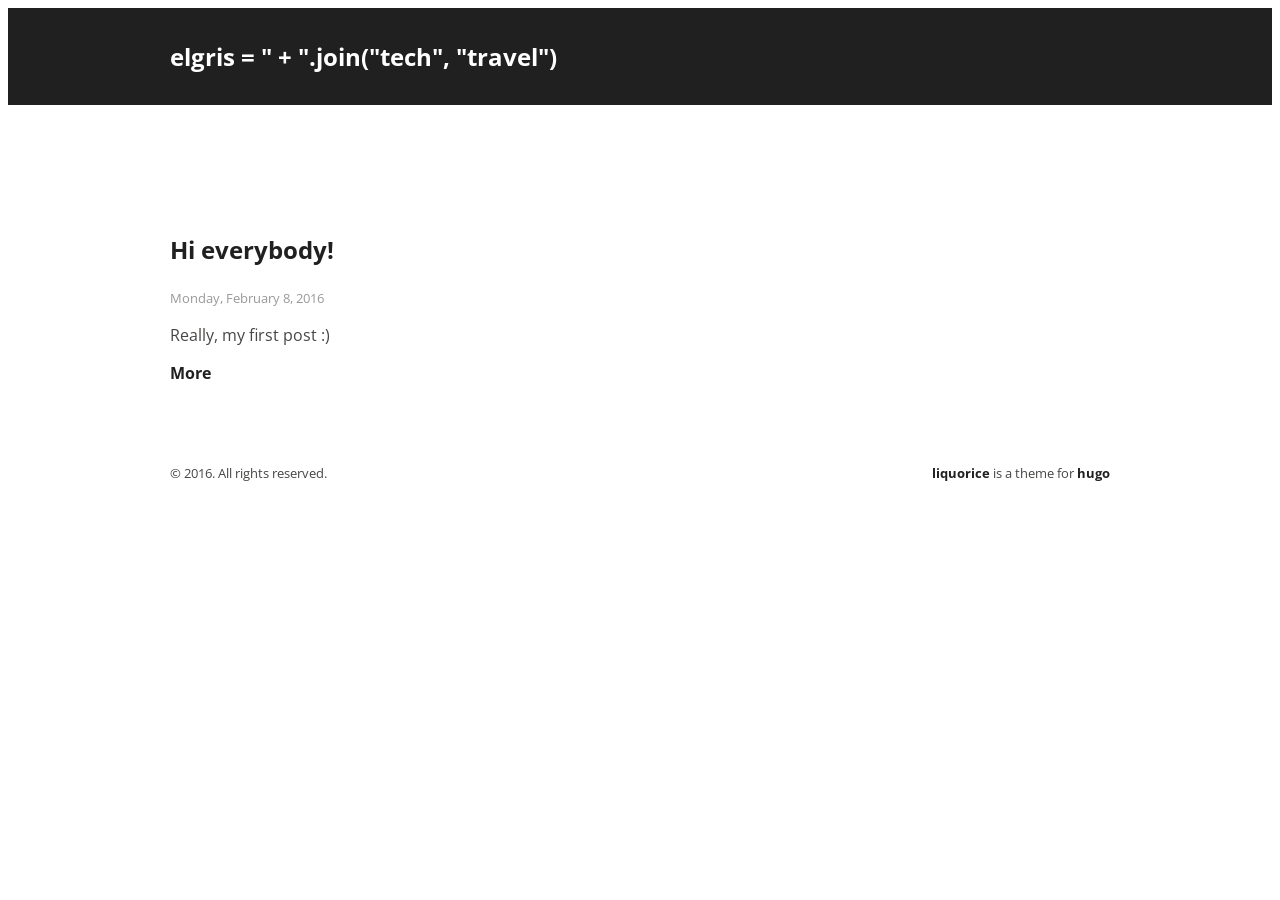
==== index.html @ b73006e8 "updating website" ====
<!DOCTYPE html>
<html xmlns="//www.w3.org/1999/xhtml" xml:lang="en" lang="en-us">
    <head>
        
        <meta http-equiv="content-type" content="text/html; charset=utf-8" />
        <meta name="viewport" content="width=device-width, initial-scale=1.0, maximum-scale=1" />

        <title>elgris = &#34; &#43; &#34;.join(&#34;tech&#34;, &#34;travel&#34;) &middot; elgris = &#34; &#43; &#34;.join(&#34;tech&#34;, &#34;travel&#34;)</title>
        <link rel='stylesheet' href='//fonts.googleapis.com/css?family=Open+Sans:400,300,600' type='text/css'>
        <link rel="stylesheet" href="http://elgris.github.io/libraries/normalize.3.0.1.css" />
        <link rel="stylesheet" href="http://elgris.github.io/css/liquorice.css" />
        <link rel="shortcut icon" href="http://elgris.github.io/favicon.ico" />
        <link rel="apple-touch-icon-precomposed" href="http://elgris.github.io/apple-touch-icon-144-precomposed.png" sizes="144x144" />
        <link rel="alternate" href="http://elgris.github.io/index.xml" type="application/rss+xml" title="elgris = &#34; &#43; &#34;.join(&#34;tech&#34;, &#34;travel&#34;)" />
    </head>
    <body class="li-body">

<header class="li-page-header">
    <div class="container">
        <div class="row">
            <div class="sixteen columns">
                <div class="li-brand li-left">
                <a href="http://elgris.github.io">elgris = &#34; &#43; &#34;.join(&#34;tech&#34;, &#34;travel&#34;)</a></div>
                <div class="li-menu li-right">
                    <span class="li-menu-icon" onclick="javascript:toggle('menu');">&#9776;</span>
                    <ul id="menu2" class="li-menu-items">
                        
                    </ul>
                </div>
            </div>
        </div>
        <div class="row">
            <div class="sixteen columns">
                <ul id="menu" class="li-menu-items li-menu-mobile">
                    
                </ul>
            </div>
        </div>
    </div>
</header>


    <div class="container">
        <div class="row">
            <div class="sixteen columns">
                <div class="li-main-article-list">
                    
                        <div class="li-article">
                            <article>
    <header>
        <h2><a href="http://elgris.github.io/blog/first-post/">Hi everybody! </a></h2>
        <time class="li-article-date">Monday, February 8, 2016</time>
    </header>
    <section class="li-article-section">
        Really, my first post :)
    </section>
    <footer>
        <a href='http://elgris.github.io/blog/first-post/'>More</a>
    </footer>
</article>

                        </div>
                    
                </div>
            </div>
        </div>
    </div>

<footer class="li-page-footer">
    <div class="container">
        <div class="row">
            <div class="sixteen columns">
                <div class="li-page-footer-legal">
                    &copy; 2016. All rights reserved. 
                </div>
                <div class="li-page-footer-theme">
                    <span class=""><a href="https://github.com/eliasson/liquorice/">liquorice</a> is a theme for <a href="http://hugo.spf13.com">hugo</a></span>
                </div>
            </div>
        </div>
    </div>
</footer>

    <script type="text/javascript">
    <!--
    function toggle(id) {
        var e = document.getElementById(id);
        e.style.display == 'block' ? e.style.display = 'none' : e.style.display = 'block';
    }
    
    </script>
    <script type="text/javascript">
    <!--
        var _gaq = _gaq || [];
        _gaq.push(['_setAccount', ""]);
        _gaq.push(['_trackPageview']);

        (function() {
        var ga = document.createElement('script'); ga.type = 'text/javascript'; ga.async = true;
        ga.src = ('https:' == document.location.protocol ? 'https://ssl' : 'http://www') + '.google-analytics.com/ga.js';
        var s = document.getElementsByTagName('script')[0]; s.parentNode.insertBefore(ga, s);
        })();
    -->
    </script>
    </body>
</html>
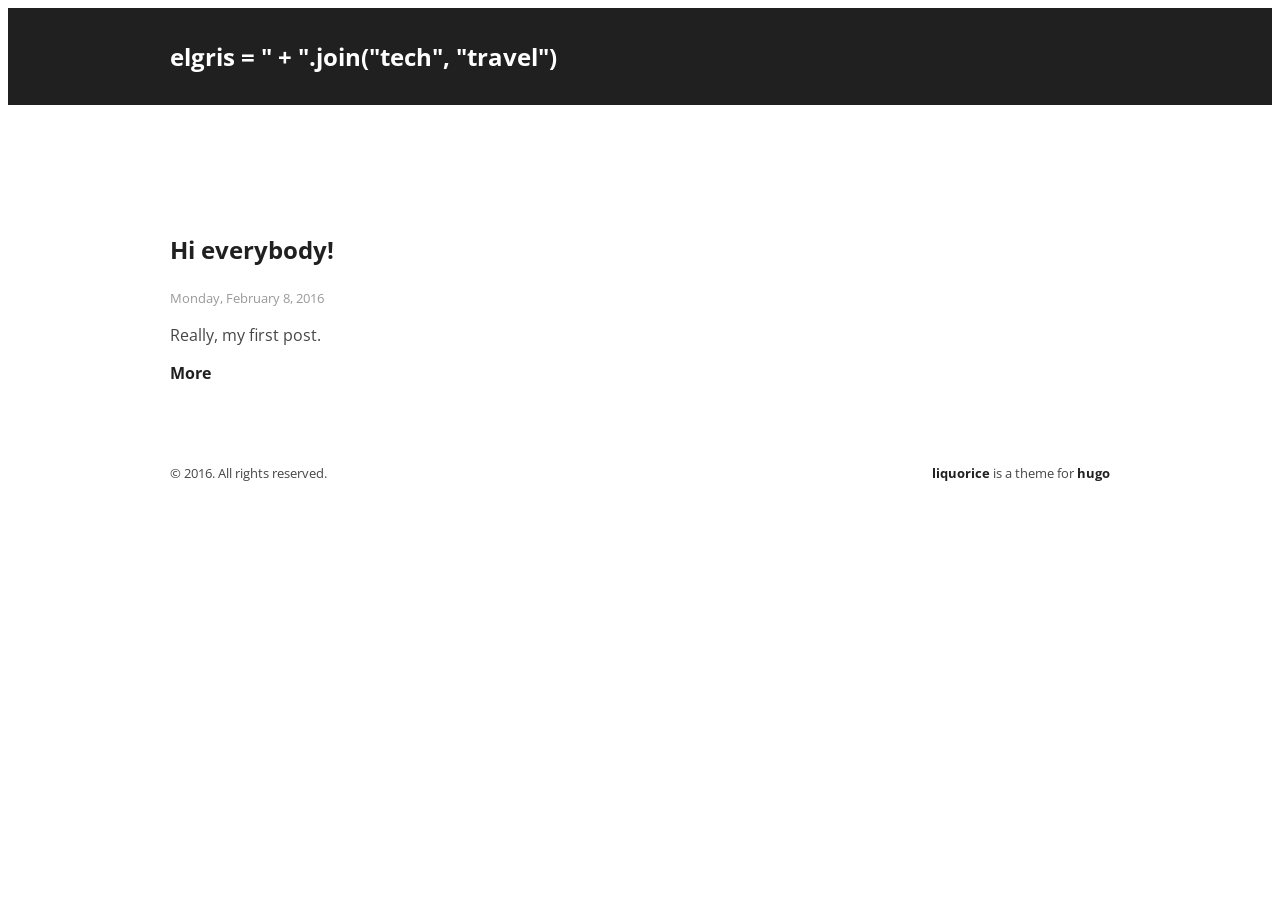
==== commit 83c69d26: "rebuilding site Sat Feb 20 04:31:48 UTC 2016" ====
--- a/index.html
+++ b/index.html
@@ -52,7 +52,7 @@
         <time class="li-article-date">Monday, February 8, 2016</time>
     </header>
     <section class="li-article-section">
-        Really, my first post :)
+        Really, my first post.
     </section>
     <footer>
         <a href='http://elgris.github.io/blog/first-post/'>More</a>
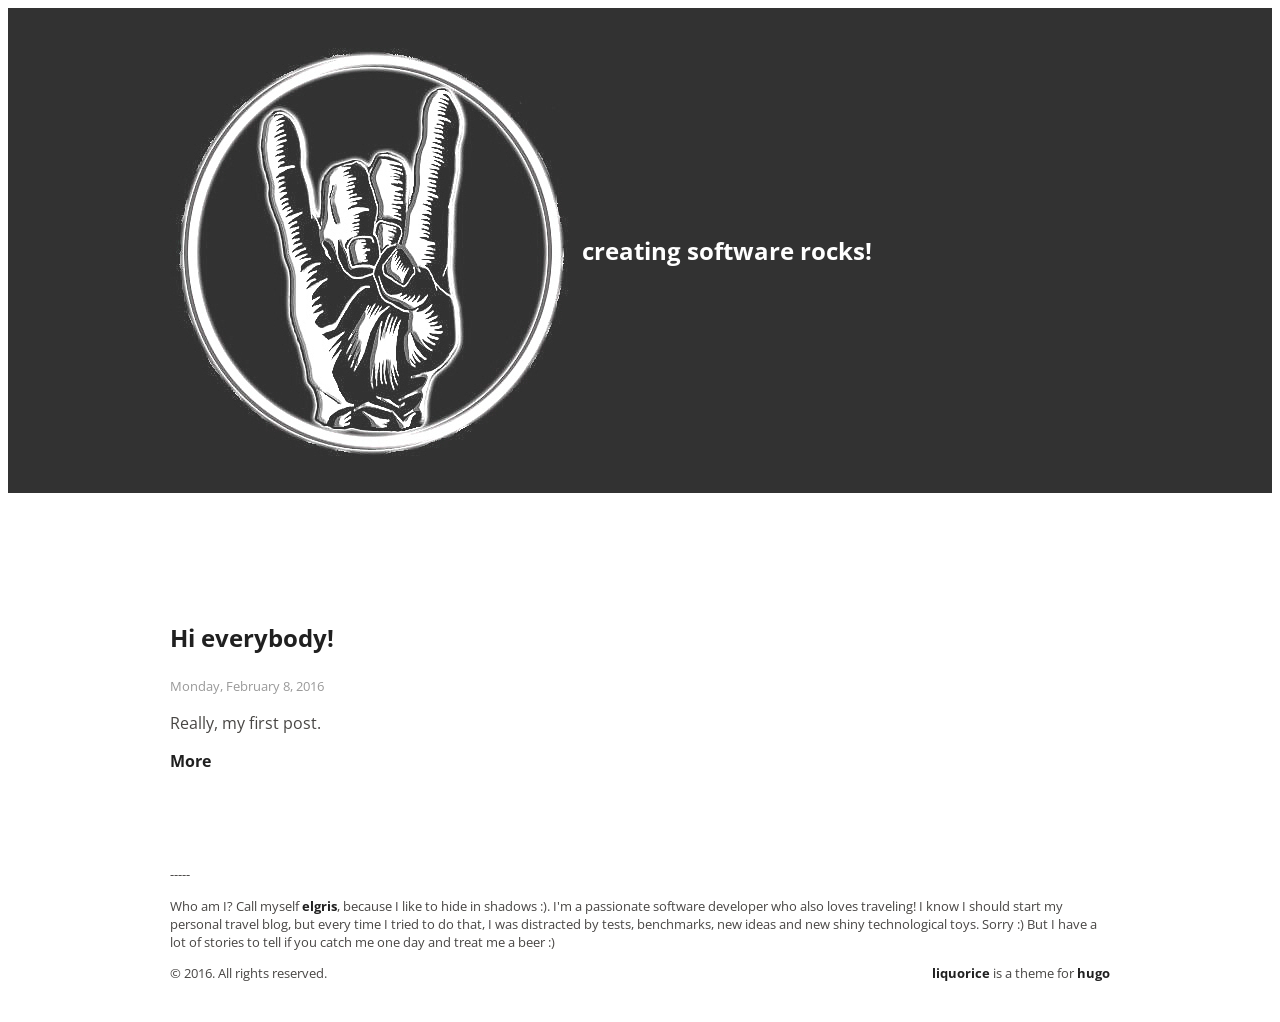
==== commit 7051a5d4: "rebuilding site Sat Feb 20 13:51:59 UTC 2016" ====
--- a/index.html
+++ b/index.html
@@ -5,13 +5,13 @@
         <meta http-equiv="content-type" content="text/html; charset=utf-8" />
         <meta name="viewport" content="width=device-width, initial-scale=1.0, maximum-scale=1" />
 
-        <title>elgris = &#34; &#43; &#34;.join(&#34;tech&#34;, &#34;travel&#34;) &middot; elgris = &#34; &#43; &#34;.join(&#34;tech&#34;, &#34;travel&#34;)</title>
+        <title>creating software rocks! &middot; creating software rocks!</title>
         <link rel='stylesheet' href='//fonts.googleapis.com/css?family=Open+Sans:400,300,600' type='text/css'>
         <link rel="stylesheet" href="http://elgris.github.io/libraries/normalize.3.0.1.css" />
         <link rel="stylesheet" href="http://elgris.github.io/css/liquorice.css" />
         <link rel="shortcut icon" href="http://elgris.github.io/favicon.ico" />
         <link rel="apple-touch-icon-precomposed" href="http://elgris.github.io/apple-touch-icon-144-precomposed.png" sizes="144x144" />
-        <link rel="alternate" href="http://elgris.github.io/index.xml" type="application/rss+xml" title="elgris = &#34; &#43; &#34;.join(&#34;tech&#34;, &#34;travel&#34;)" />
+        <link rel="alternate" href="http://elgris.github.io/index.xml" type="application/rss+xml" title="creating software rocks!" />
     </head>
     <body class="li-body">
 
@@ -20,7 +20,10 @@
         <div class="row">
             <div class="sixteen columns">
                 <div class="li-brand li-left">
-                <a href="http://elgris.github.io">elgris = &#34; &#43; &#34;.join(&#34;tech&#34;, &#34;travel&#34;)</a></div>
+                <a href="http://elgris.github.io">
+                    <img src="http://elgris.github.io/img/rock.jpg" style="vertical-align: middle;">
+                    <span style="vertical-align: middle;">creating software rocks!</span>
+                    </a></div>
                 <div class="li-menu li-right">
                     <span class="li-menu-icon" onclick="javascript:toggle('menu');">&#9776;</span>
                     <ul id="menu2" class="li-menu-items">
@@ -70,6 +73,12 @@
     <div class="container">
         <div class="row">
             <div class="sixteen columns">
+                <p>-----</p>
+                <p> Who am I? Call myself <a href="https://github.com/elgris">elgris</a>, because I like to hide in shadows :). I'm a passionate software developer who also loves traveling! I know I should start my personal travel blog, but every time I tried to do that, I was distracted by tests, benchmarks, new ideas and new shiny technological toys. Sorry :) But I have a lot of stories to tell if you catch me one day and treat me a beer :) </p>
+            </div>
+        </div>
+        <div class="row">
+            <div class="sixteen columns">
                 <div class="li-page-footer-legal">
                     &copy; 2016. All rights reserved. 
                 </div>
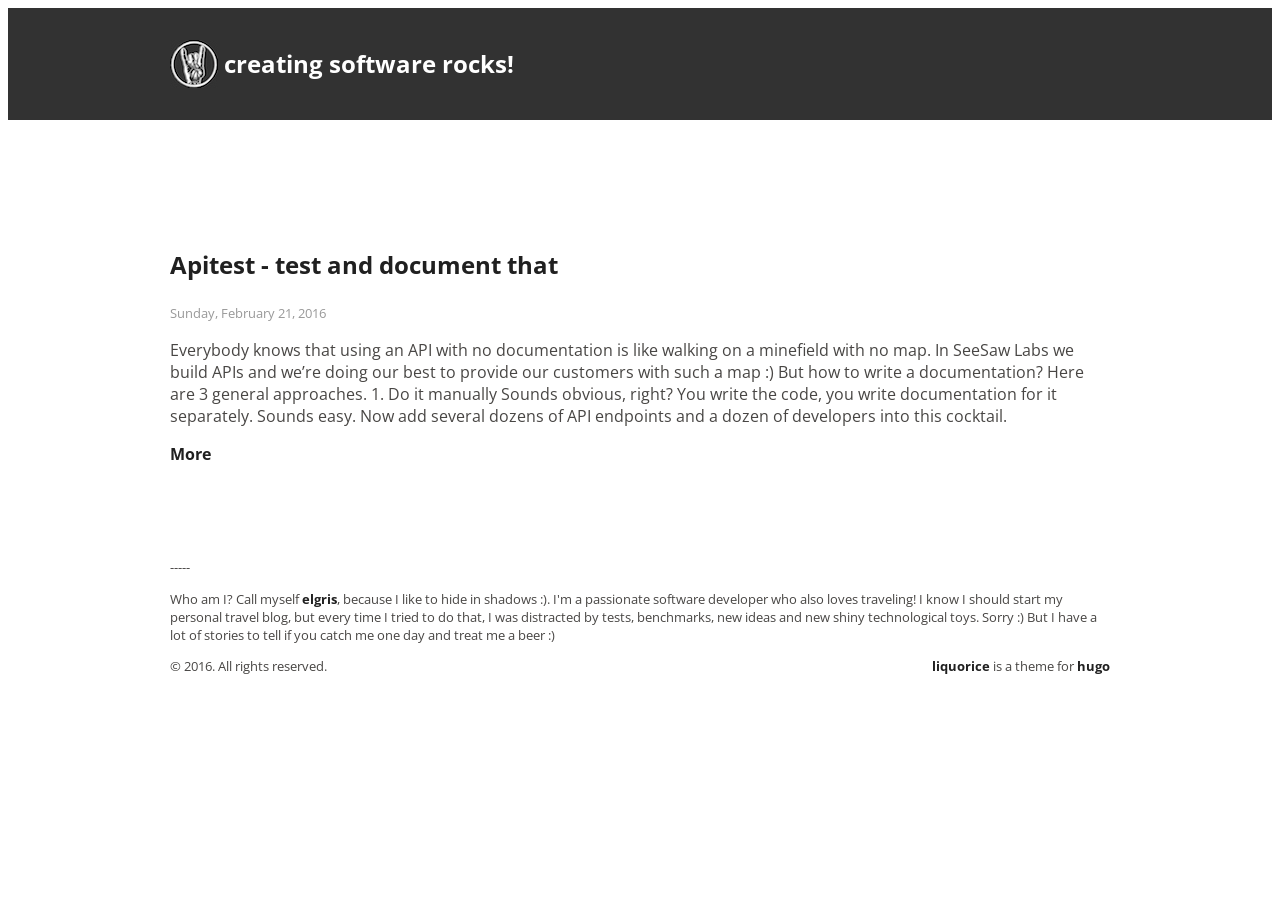
==== commit 352bdf63: "rebuilding site Sun Feb 21 00:10:04 UTC 2016" ====
--- a/index.html
+++ b/index.html
@@ -51,14 +51,14 @@
                         <div class="li-article">
                             <article>
     <header>
-        <h2><a href="http://elgris.github.io/blog/first-post/">Hi everybody! </a></h2>
-        <time class="li-article-date">Monday, February 8, 2016</time>
+        <h2><a href="http://elgris.github.io/blog/1_apitest/">Apitest - test and document that </a></h2>
+        <time class="li-article-date">Sunday, February 21, 2016</time>
     </header>
     <section class="li-article-section">
-        Really, my first post.
+        Everybody knows that using an API with no documentation is like walking on a minefield with no map. In SeeSaw Labs we build APIs and we&rsquo;re doing our best to provide our customers with such a map :) But how to write a documentation? Here are 3 general approaches. 1. Do it manually Sounds obvious, right? You write the code, you write documentation for it separately. Sounds easy. Now add several dozens of API endpoints and a dozen of developers into this cocktail.
     </section>
     <footer>
-        <a href='http://elgris.github.io/blog/first-post/'>More</a>
+        <a href='http://elgris.github.io/blog/1_apitest/'>More</a>
     </footer>
 </article>
 
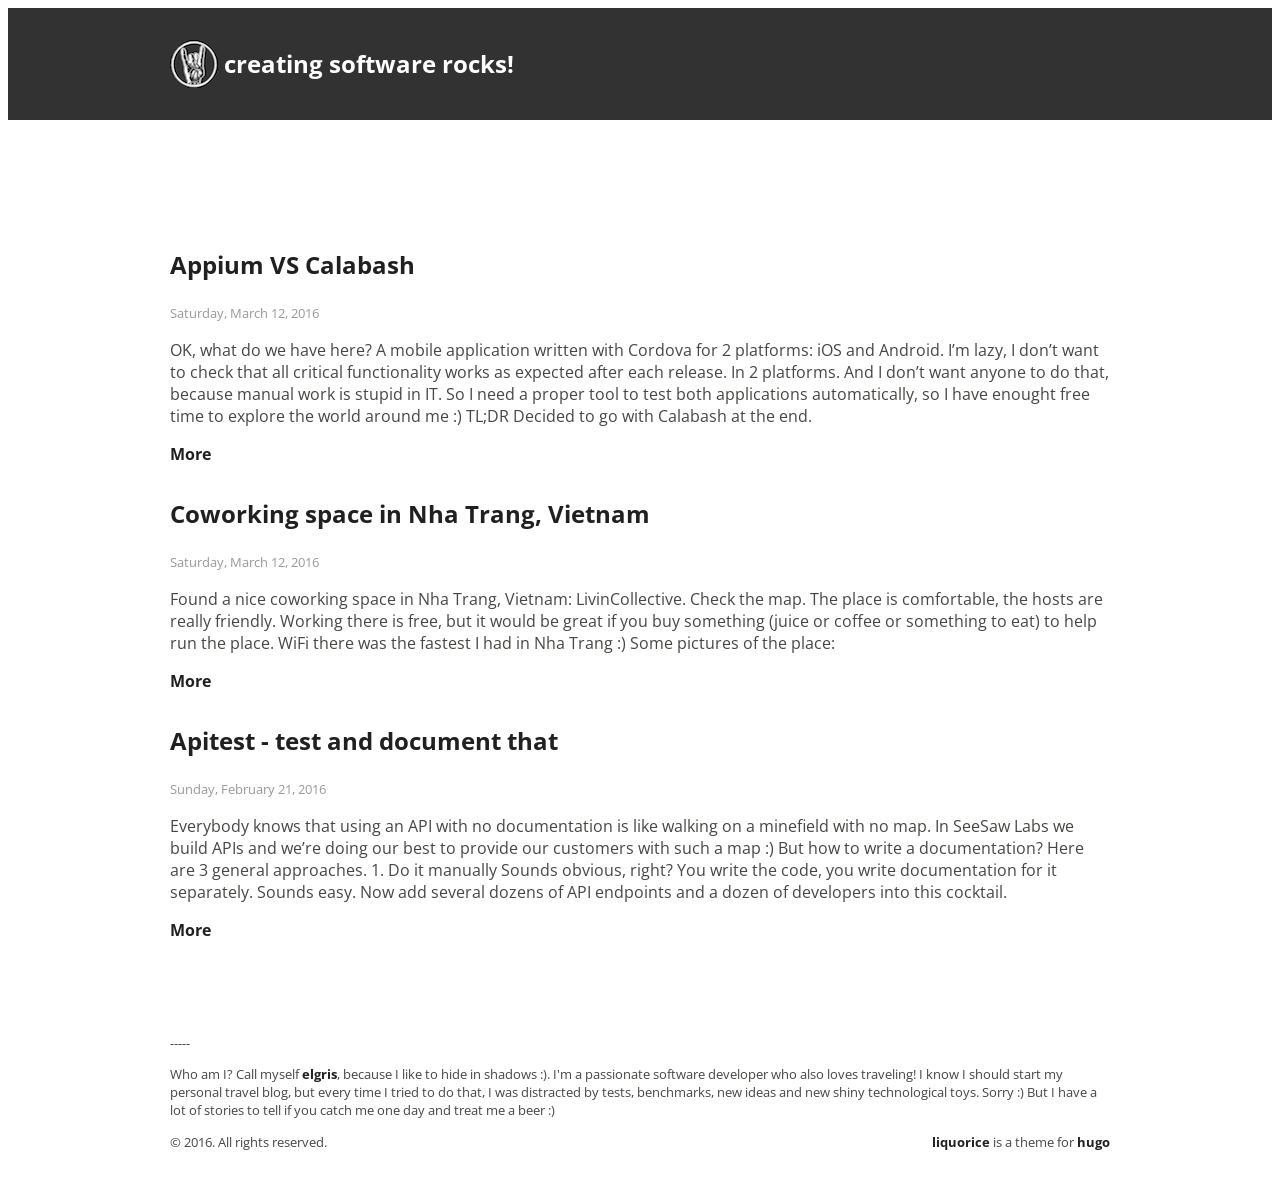
==== commit 7175c112: "rebuilding site Sat Mar 12 15:33:32 UTC 2016" ====
--- a/index.html
+++ b/index.html
@@ -51,6 +51,38 @@
                         <div class="li-article">
                             <article>
     <header>
+        <h2><a href="http://elgris.github.io/blog/2_appium_vs_calabash/">Appium VS Calabash </a></h2>
+        <time class="li-article-date">Saturday, March 12, 2016</time>
+    </header>
+    <section class="li-article-section">
+        OK, what do we have here? A mobile application written with Cordova for 2 platforms: iOS and Android. I&rsquo;m lazy, I don&rsquo;t want to check that all critical functionality works as expected after each release. In 2 platforms. And I don&rsquo;t want anyone to do that, because manual work is stupid in IT. So I need a proper tool to test both applications automatically, so I have enought free time to explore the world around me :) TL;DR Decided to go with Calabash at the end.
+    </section>
+    <footer>
+        <a href='http://elgris.github.io/blog/2_appium_vs_calabash/'>More</a>
+    </footer>
+</article>
+
+                        </div>
+                    
+                        <div class="li-article">
+                            <article>
+    <header>
+        <h2><a href="http://elgris.github.io/blog/3_coworking_nha_trang/">Coworking space in Nha Trang, Vietnam </a></h2>
+        <time class="li-article-date">Saturday, March 12, 2016</time>
+    </header>
+    <section class="li-article-section">
+        Found a nice coworking space in Nha Trang, Vietnam: LivinCollective. Check the map. The place is comfortable, the hosts are really friendly. Working there is free, but it would be great if you buy something (juice or coffee or something to eat) to help run the place. WiFi there was the fastest I had in Nha Trang :) Some pictures of the place:
+    </section>
+    <footer>
+        <a href='http://elgris.github.io/blog/3_coworking_nha_trang/'>More</a>
+    </footer>
+</article>
+
+                        </div>
+                    
+                        <div class="li-article">
+                            <article>
+    <header>
         <h2><a href="http://elgris.github.io/blog/1_apitest/">Apitest - test and document that </a></h2>
         <time class="li-article-date">Sunday, February 21, 2016</time>
     </header>
@@ -98,18 +130,14 @@
     }
     
     </script>
-    <script type="text/javascript">
-    <!--
-        var _gaq = _gaq || [];
-        _gaq.push(['_setAccount', ""]);
-        _gaq.push(['_trackPageview']);
+    <script>
+        (function(i,s,o,g,r,a,m){i['GoogleAnalyticsObject']=r;i[r]=i[r]||function(){
+        (i[r].q=i[r].q||[]).push(arguments)},i[r].l=1*new Date();a=s.createElement(o),
+        m=s.getElementsByTagName(o)[0];a.async=1;a.src=g;m.parentNode.insertBefore(a,m)
+        })(window,document,'script','//www.google-analytics.com/analytics.js','ga');
 
-        (function() {
-        var ga = document.createElement('script'); ga.type = 'text/javascript'; ga.async = true;
-        ga.src = ('https:' == document.location.protocol ? 'https://ssl' : 'http://www') + '.google-analytics.com/ga.js';
-        var s = document.getElementsByTagName('script')[0]; s.parentNode.insertBefore(ga, s);
-        })();
-    -->
+        ga('create', "UA-75044111-1", 'auto');
+        ga('send', 'pageview');
     </script>
     </body>
 </html>
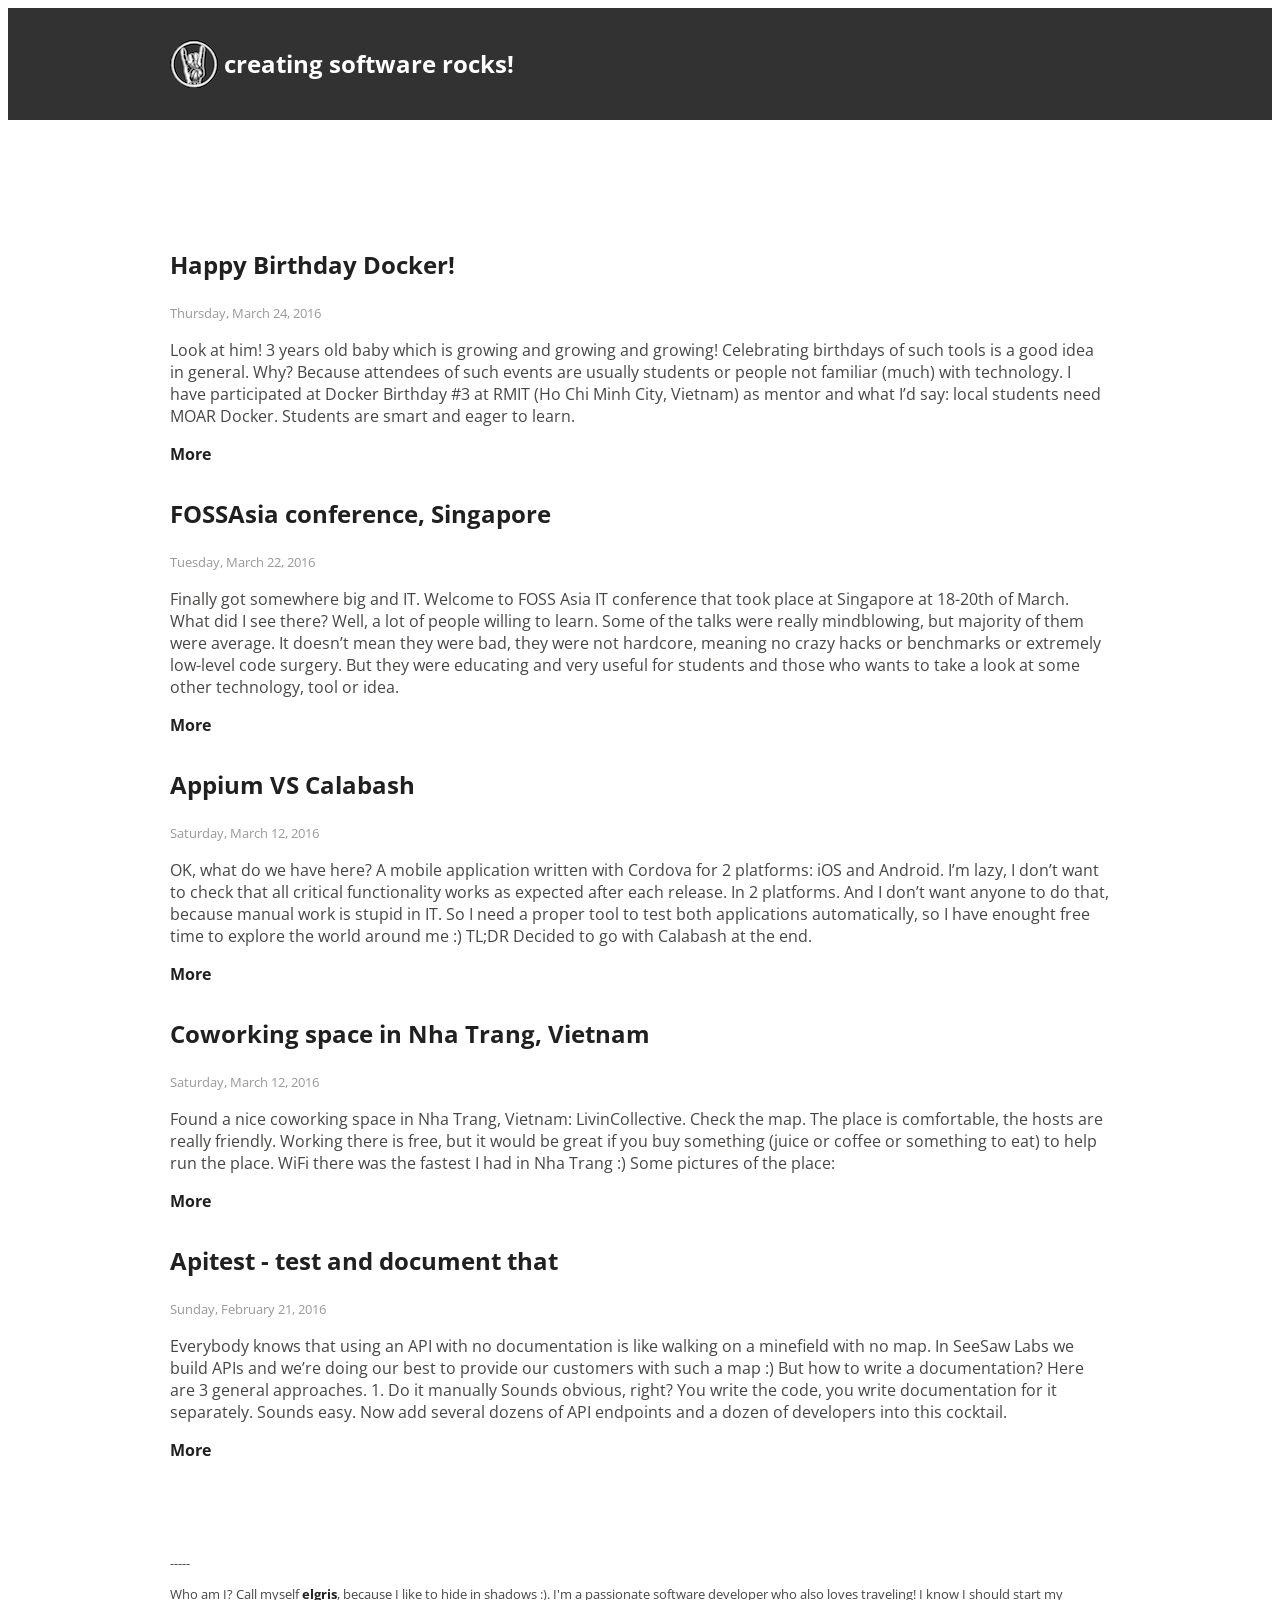
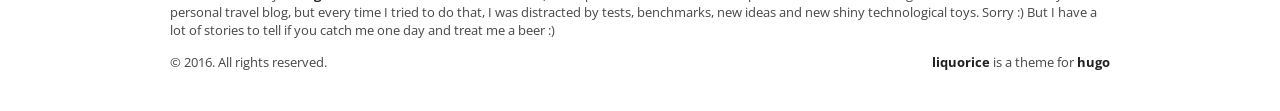
==== commit 2e384ffa: "rebuilding site Sun Mar 27 04:19:58 UTC 2016" ====
--- a/index.html
+++ b/index.html
@@ -47,6 +47,38 @@
         <div class="row">
             <div class="sixteen columns">
                 <div class="li-main-article-list">
+                    
+                        <div class="li-article">
+                            <article>
+    <header>
+        <h2><a href="http://elgris.github.io/blog/5_docker_birthday/">Happy Birthday Docker! </a></h2>
+        <time class="li-article-date">Thursday, March 24, 2016</time>
+    </header>
+    <section class="li-article-section">
+        Look at him! 3 years old baby which is growing and growing and growing! Celebrating birthdays of such tools is a good idea in general. Why? Because attendees of such events are usually students or people not familiar (much) with technology. I have participated at Docker Birthday #3 at RMIT (Ho Chi Minh City, Vietnam) as mentor and what I&rsquo;d say: local students need MOAR Docker. Students are smart and eager to learn.
+    </section>
+    <footer>
+        <a href='http://elgris.github.io/blog/5_docker_birthday/'>More</a>
+    </footer>
+</article>
+
+                        </div>
+                    
+                        <div class="li-article">
+                            <article>
+    <header>
+        <h2><a href="http://elgris.github.io/blog/4_fossasia/">FOSSAsia conference, Singapore </a></h2>
+        <time class="li-article-date">Tuesday, March 22, 2016</time>
+    </header>
+    <section class="li-article-section">
+        Finally got somewhere big and IT. Welcome to FOSS Asia IT conference that took place at Singapore at 18-20th of March. What did I see there? Well, a lot of people willing to learn. Some of the talks were really mindblowing, but majority of them were average. It doesn&rsquo;t mean they were bad, they were not hardcore, meaning no crazy hacks or benchmarks or extremely low-level code surgery. But they were educating and very useful for students and those who wants to take a look at some other technology, tool or idea.
+    </section>
+    <footer>
+        <a href='http://elgris.github.io/blog/4_fossasia/'>More</a>
+    </footer>
+</article>
+
+                        </div>
                     
                         <div class="li-article">
                             <article>
